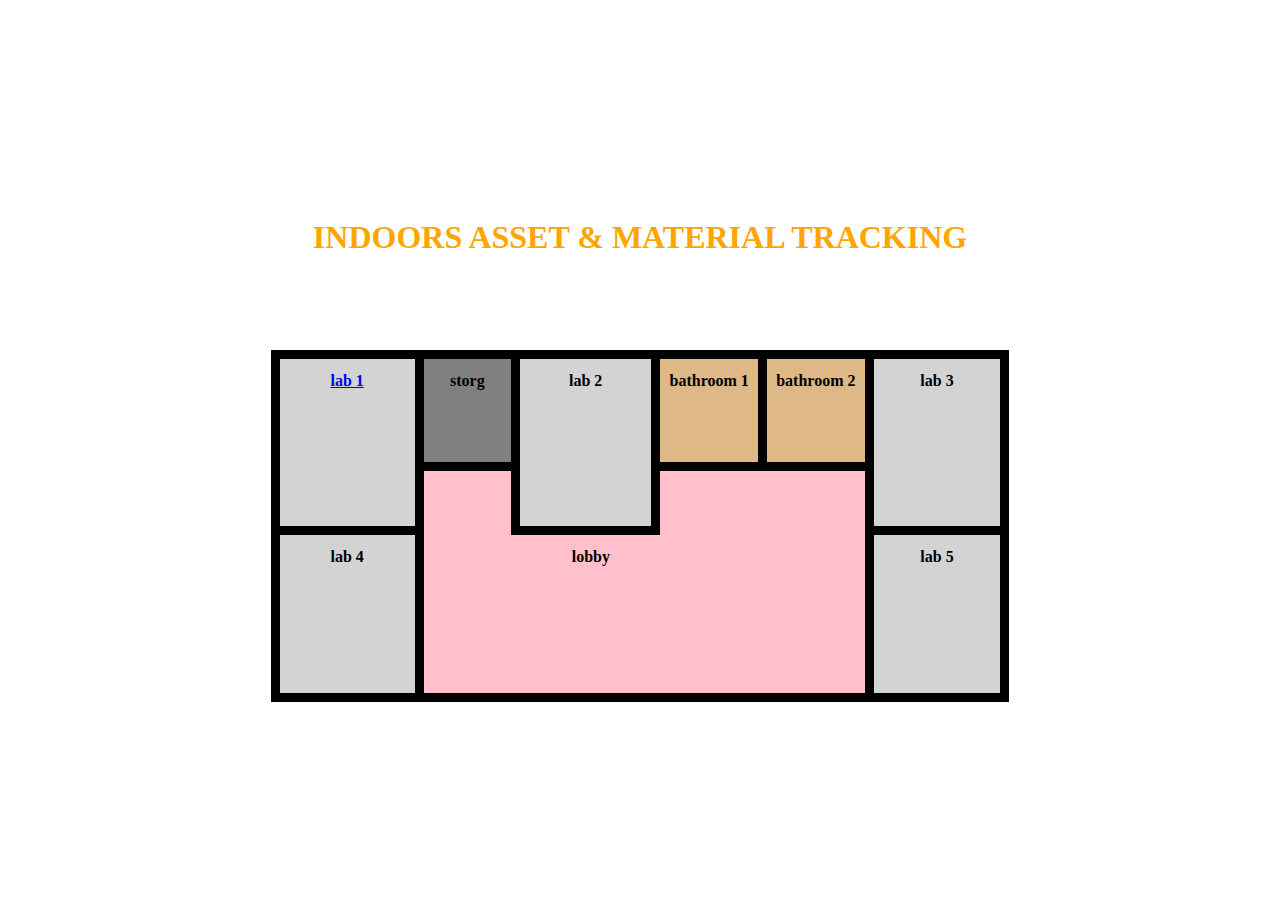
==== index.html @ 6a19b10c "Add files via upload" ====
<!DOCTYPE html>
<html lang="en">
<head>
    <meta charset="UTF-8">
    <meta name="viewport" content="width=device-width, initial-scale=1.0">
    <title>INDOORS ASSET & MATERIAL TRACKING</title>

    <style>

        body{
            display: flex;
            align-items: center;
            justify-content: center;
            flex-direction: column;
            height: 100vh;
            margin: 0;
        }

        .floor{
            display: grid;
            height: 334.86px;
            width:720.84px;
            padding: 9px;
            background-color:black;
            grid-template-columns: 135.12px 87.36px 131.28px 97.68px 97.68px 126.72px;
            grid-template-rows: 103.68px 54.72px 158.43px;
            gap: 9px;
            margin-top: 8vh;
   
        }
        .lab1{
            grid-area: 1/1/3/2;
            order: 0;
            background-color: lightgray;
            
        }
        .storg{
            grid-area: 1/2/2/3;
            order: 0;
            background-color: gray;
        }
        .lab2{
            grid-area: 1/3/3/4;
            order: 0;
            background-color: lightgray;  
            
        }
        .bathroom1{
            grid-area: 1/4/2/5;
            order: 0;
            background-color: burlywood;  
        }
        .bathroom2{
            grid-area: 1/5/2/6;
            order: 0;
            background-color: burlywood; 
        }
        .lab3{
            grid-area: 1/6/3/7;
            order: 0;
            background-color: lightgray;  
        }
        .lab4{
            grid-area: 3/1/4/2;
            order: 0;
            background-color: lightgray;  
        }
        .lobby1{
            grid-area: 2/2/4/3;
            order: 0;
            background-color: pink;
        }
        .lobby2{
            grid-area: 3/2/4/5; 
            order: 0;
            background-color: pink; 
        }
        .lobby3{
            grid-area: 2/4/4/6; 
            order: 0;
            background-color: pink;
        }
        .lab5{
            grid-area:3/6/4/7;
            order: 0;
            background-color: lightgray; 
        }
        h2{
            font-size: medium;
            text-align: center;
            margin-bottom: 20px;
        }
        h1{
            color: orange;
        }
    </style>
</head>
<body>
    <h1>INDOORS ASSET & MATERIAL TRACKING</h1>
    <div class="floor">
        <div class="lab1"> 
            <a href="webpages/lab1.html"><h2> lab 1</h2></a>        
        </div>
        <div class="storg"><h2>storg</h2></div>
        <div class="lab2"><h2> lab 2</h2></div>
        <div class="bathroom1"><h2>bathroom 1</h2></div>
        <div class="bathroom2"><h2>bathroom 2</h2></div>
        <div class="lab3"><h2> lab 3</h2></div>
        <div class="lab4"><h2> lab 4</h2></div>
        <div class="lobby1"></div>
        <div class="lobby2"><h2>lobby</h2></div>
        <div class="lobby3"></div>
        <div class="lab5"><h2> lab 5</h2></div>
    
    </div>
</body>
</html>
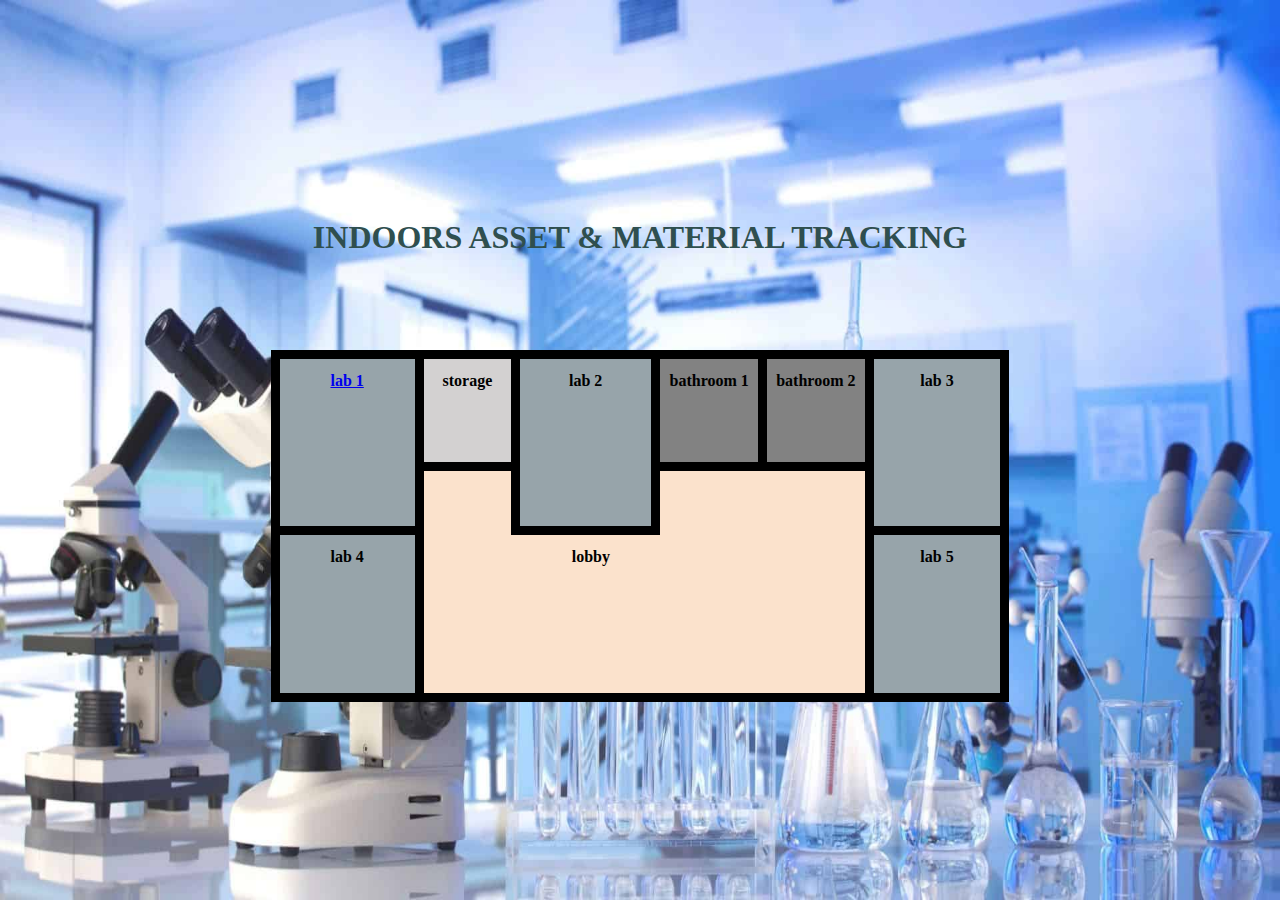
==== commit db27609a: "Add files via upload" ====
--- a/index.html
+++ b/index.html
@@ -4,96 +4,8 @@
     <meta charset="UTF-8">
     <meta name="viewport" content="width=device-width, initial-scale=1.0">
     <title>INDOORS ASSET & MATERIAL TRACKING</title>
+    <link rel="stylesheet" href="./style.css">
 
-    <style>
-
-        body{
-            display: flex;
-            align-items: center;
-            justify-content: center;
-            flex-direction: column;
-            height: 100vh;
-            margin: 0;
-        }
-
-        .floor{
-            display: grid;
-            height: 334.86px;
-            width:720.84px;
-            padding: 9px;
-            background-color:black;
-            grid-template-columns: 135.12px 87.36px 131.28px 97.68px 97.68px 126.72px;
-            grid-template-rows: 103.68px 54.72px 158.43px;
-            gap: 9px;
-            margin-top: 8vh;
-   
-        }
-        .lab1{
-            grid-area: 1/1/3/2;
-            order: 0;
-            background-color: lightgray;
-            
-        }
-        .storg{
-            grid-area: 1/2/2/3;
-            order: 0;
-            background-color: gray;
-        }
-        .lab2{
-            grid-area: 1/3/3/4;
-            order: 0;
-            background-color: lightgray;  
-            
-        }
-        .bathroom1{
-            grid-area: 1/4/2/5;
-            order: 0;
-            background-color: burlywood;  
-        }
-        .bathroom2{
-            grid-area: 1/5/2/6;
-            order: 0;
-            background-color: burlywood; 
-        }
-        .lab3{
-            grid-area: 1/6/3/7;
-            order: 0;
-            background-color: lightgray;  
-        }
-        .lab4{
-            grid-area: 3/1/4/2;
-            order: 0;
-            background-color: lightgray;  
-        }
-        .lobby1{
-            grid-area: 2/2/4/3;
-            order: 0;
-            background-color: pink;
-        }
-        .lobby2{
-            grid-area: 3/2/4/5; 
-            order: 0;
-            background-color: pink; 
-        }
-        .lobby3{
-            grid-area: 2/4/4/6; 
-            order: 0;
-            background-color: pink;
-        }
-        .lab5{
-            grid-area:3/6/4/7;
-            order: 0;
-            background-color: lightgray; 
-        }
-        h2{
-            font-size: medium;
-            text-align: center;
-            margin-bottom: 20px;
-        }
-        h1{
-            color: orange;
-        }
-    </style>
 </head>
 <body>
     <h1>INDOORS ASSET & MATERIAL TRACKING</h1>
@@ -101,7 +13,7 @@
         <div class="lab1"> 
             <a href="webpages/lab1.html"><h2> lab 1</h2></a>        
         </div>
-        <div class="storg"><h2>storg</h2></div>
+        <div class="storage"><h2>storage</h2></div>
         <div class="lab2"><h2> lab 2</h2></div>
         <div class="bathroom1"><h2>bathroom 1</h2></div>
         <div class="bathroom2"><h2>bathroom 2</h2></div>
--- a/style.css
+++ b/style.css
@@ -0,0 +1,562 @@
+
+
+@media(min-width:1201px){
+    body{
+        display: flex;
+        align-items: center;
+        justify-content: center;
+        flex-direction: column;
+        height: 100vh;
+        margin: 0;
+        background-image: url('./assets/lab2.jpg');
+        background-size: 100% 100%;
+    }
+    
+    .floor{
+        display: grid;
+        height: 334.86px;
+        width:720.84px;
+        padding: 9px;
+        background-color:black;
+        grid-template-columns: 135.12px 87.36px 131.28px 97.68px 97.68px 126.72px;
+        grid-template-rows: 103.68px 54.72px 158.43px;
+        gap: 9px;
+        margin-top: 8vh;
+        
+    
+    }
+    .lab1{
+        grid-area: 1/1/3/2;
+        order: 0;
+        background-color:rgb(151, 164, 170);
+        
+    }
+    .storage{
+        grid-area: 1/2/2/3;
+        order: 0;
+        background-color: #d3d1d1;
+    }
+    .lab2{
+        grid-area: 1/3/3/4;
+        order: 0;
+        background-color: rgb(151, 164, 170);  
+        
+    }
+    .bathroom1{
+        grid-area: 1/4/2/5;
+        order: 0;
+        background-color: #828282;  
+    }
+    .bathroom2{
+        grid-area: 1/5/2/6;
+        order: 0;
+        background-color: #828282; 
+    }
+    .lab3{
+        grid-area: 1/6/3/7;
+        order: 0;
+        background-color: rgb(151, 164, 170);  
+    }
+    .lab4{
+        grid-area: 3/1/4/2;
+        order: 0;
+        background-color: rgb(151, 164, 170);  
+    }
+    .lobby1{
+        grid-area: 2/2/4/3;
+        order: 0;
+        background-color:rgb(251, 226, 204);
+    }
+    .lobby2{
+        grid-area: 3/2/4/5; 
+        order: 0;
+        background-color:rgb(251, 226, 204); 
+    }
+    .lobby3{
+        grid-area: 2/4/4/6; 
+        order: 0;
+        background-color:rgb(251, 226, 204);
+    }
+    .lab5{
+        grid-area:3/6/4/7;
+        order: 0;
+        background-color: rgb(151, 164, 170); 
+    }
+    h2{
+        font-size: medium;
+        text-align: center;
+        margin-bottom: 20px;
+        
+    }
+    h1{
+        color: #2f4f4f;
+        
+    }
+    }
+    @media(min-width:1000px) and (max-width:1200px){
+        body{
+            display: flex;
+            align-items: center;
+            justify-content: center;
+            flex-direction: column;
+            height: 100vh;
+            margin: 0;
+            background-image: url('./assets/lab2.jpg');
+            background-size: 100% 100%;
+        }
+        
+        .floor{
+            display: grid;
+            height: 334.86px;
+            width:720.84px;
+            padding: 9px;
+            background-color:black;
+            grid-template-columns: 135.12px 87.36px 131.28px 97.68px 97.68px 126.72px;
+            grid-template-rows: 103.68px 54.72px 158.43px;
+            gap: 9px;
+            margin-top: 8vh;
+            
+        
+        }
+        .lab1{
+            grid-area: 1/1/3/2;
+            order: 0;
+            background-color:rgb(151, 164, 170);
+            
+        }
+        .storage{
+            grid-area: 1/2/2/3;
+            order: 0;
+            background-color: #d3d1d1;
+        }
+        .lab2{
+            grid-area: 1/3/3/4;
+            order: 0;
+            background-color: rgb(151, 164, 170);  
+            
+        }
+        .bathroom1{
+            grid-area: 1/4/2/5;
+            order: 0;
+            background-color: #828282;  
+        }
+        .bathroom2{
+            grid-area: 1/5/2/6;
+            order: 0;
+            background-color: #828282; 
+        }
+        .lab3{
+            grid-area: 1/6/3/7;
+            order: 0;
+            background-color: rgb(151, 164, 170);  
+        }
+        .lab4{
+            grid-area: 3/1/4/2;
+            order: 0;
+            background-color: rgb(151, 164, 170);  
+        }
+        .lobby1{
+            grid-area: 2/2/4/3;
+            order: 0;
+            background-color:rgb(251, 226, 204);
+        }
+        .lobby2{
+            grid-area: 3/2/4/5; 
+            order: 0;
+            background-color:rgb(251, 226, 204); 
+        }
+        .lobby3{
+            grid-area: 2/4/4/6; 
+            order: 0;
+            background-color:rgb(251, 226, 204);
+        }
+        .lab5{
+            grid-area:3/6/4/7;
+            order: 0;
+            background-color: rgb(151, 164, 170); 
+        }
+        h2{
+            font-size: medium;
+            text-align: center;
+            margin-bottom: 20px;
+            
+        }
+        h1{
+            color: #2f4f4f;
+            
+        }
+      }
+      @media(min-width:800px) and (max-width:999px)
+      {
+        body{
+            display: flex;
+            align-items: center;
+            justify-content: center;
+            flex-direction: column;
+            height: 100vh;
+            margin: 0;
+            background-image: url('./assets/lab2.jpg') ;
+            background-size: 100% 100%
+        }
+        
+        .floor{
+            display: grid;
+            height: 251.145px;
+            width:540.63px;
+            padding: 6.75px;
+            background-color:black;
+            grid-template-columns: 101.34px 65.52px 98.46px 73.26px 73.26px 95.04px;
+            grid-template-rows:77.76px 41.04px 118.8225px;
+            gap: 6.75px;
+            margin-top: 8vh;
+        
+        }
+        .lab1{
+            grid-area: 1/1/3/2;
+            order: 0;
+            background-color: rgb(151, 164, 170);
+        }
+        .storage{
+            grid-area: 1/2/2/3;
+            order: 0;
+            background-color: #d3d1d1;
+        }
+        .lab2{
+            grid-area: 1/3/3/4;
+            order: 0;
+            background-color: rgb(151, 164, 170); 
+            
+        }
+        .bathroom1{
+            grid-area: 1/4/2/5;
+            order: 0;
+            background-color: #828282;  
+        }
+        .bathroom2{
+            grid-area: 1/5/2/6;
+            order: 0;
+            background-color: #828282; 
+        }
+        .lab3{
+            grid-area: 1/6/3/7;
+            order: 0;
+            background-color: rgb(151, 164, 170); 
+        }
+        .lab4{
+            grid-area: 3/1/4/2;
+            order: 0;
+            background-color: rgb(151, 164, 170); 
+        }
+        .lobby1{
+            grid-area: 2/2/4/3;
+            order: 0;
+            background-color:rgb(251, 226, 204);
+        }
+        .lobby2{
+            grid-area: 3/2/4/5; 
+            order: 0;
+            background-color:rgb(251, 226, 204);
+        }
+        .lobby3{
+            grid-area: 2/4/4/6; 
+            order: 0;
+            background-color:rgb(251, 226, 204);
+        }
+        .lab5{
+            grid-area:3/6/4/7;
+            order: 0;
+            background-color: rgb(151, 164, 170); 
+        }
+        h2{
+            font-size: small;
+            text-align: center;
+            margin-bottom: 20px;
+            
+        }
+        h1{
+            color: #2f4f4f;
+            font-size: x-large;
+            
+        }
+      }
+      @media(min-width:600px) and (max-width:799px)
+      {
+        body{
+            display: flex;
+            align-items: center;
+            justify-content: center;
+            flex-direction: column;
+            height: 100vh;
+            margin: 0;
+            background-image: url('./assets/lab2.jpg');
+            background-size: 100% 100%;
+        }
+        
+        .floor{
+            display: grid;
+            height: 217.659px;
+            width:468.546px;
+            padding: 5.85px;
+            background-color:black;
+            grid-template-columns: 85.878px 56.784px 85.332px 63.492px 63.492px 82.368px;
+            grid-template-rows: 68.692px 35.568px 102.9795px;
+            gap: 5.85px;
+            margin-top: 5.2vh;
+            
+        
+        }
+        .lab1{
+            grid-area: 1/1/3/2;
+            order: 0;
+            background-color:rgb(151, 164, 170);
+            
+        }
+        .storage{
+            grid-area: 1/2/2/3;
+            order: 0;
+            background-color: #d3d1d1;
+        }
+        .lab2{
+            grid-area: 1/3/3/4;
+            order: 0;
+            background-color: rgb(151, 164, 170);  
+            
+        }
+        .bathroom1{
+            grid-area: 1/4/2/5;
+            order: 0;
+            background-color: #828282;  
+        }
+        .bathroom2{
+            grid-area: 1/5/2/6;
+            order: 0;
+            background-color: #828282; 
+        }
+        .lab3{
+            grid-area: 1/6/3/7;
+            order: 0;
+            background-color: rgb(151, 164, 170);  
+        }
+        .lab4{
+            grid-area: 3/1/4/2;
+            order: 0;
+            background-color: rgb(151, 164, 170);  
+        }
+        .lobby1{
+            grid-area: 2/2/4/3;
+            order: 0;
+            background-color:rgb(251, 226, 204);
+        }
+        .lobby2{
+            grid-area: 3/2/4/5; 
+            order: 0;
+            background-color:rgb(251, 226, 204); 
+        }
+        .lobby3{
+            grid-area: 2/4/4/6; 
+            order: 0;
+            background-color:rgb(251, 226, 204);
+        }
+        .lab5{
+            grid-area:3/6/4/7;
+            order: 0;
+            background-color: rgb(151, 164, 170); 
+        }
+        h2{
+            font-size: x-small;
+            text-align: center;
+            margin-bottom: 20px;
+            
+        }
+        h1{
+            color: #2f4f4f;
+            font-size: large;
+        }
+      }
+      @media(min-width:481px) and (max-width:599px)
+      {
+        body{
+            display: flex;
+            align-items: center;
+            justify-content: center;
+            flex-direction: column;
+            height: 100vh;
+            margin: 0;
+            background-image: url('./assets/lab2.jpg') ;
+            background-size: 100% 100%
+        }
+        
+        .floor{
+            display: grid;
+            height:129.43px;
+            width:315.42px;
+            padding: 4px;
+            grid-template-columns: 60.56px 36.68px 58.64px 41.84px 41.84px 56.36px;
+            grid-template-rows: 42.355px 17.86px 60.215px;
+            gap: 4px;
+            background-color: rgb(1, 48, 17);
+            margin-top: 2.5vh;
+        
+        }
+        .lab1{
+            grid-area: 1/1/3/2;
+            order: 0;
+            background-color: rgb(151, 164, 170);
+        }
+        .storage{
+            grid-area: 1/2/2/3;
+            order: 0;
+            background-color: #d3d1d1;
+        }
+        .lab2{
+            grid-area: 1/3/3/4;
+            order: 0;
+            background-color: rgb(151, 164, 170); 
+            
+        }
+        .bathroom1{
+            grid-area: 1/4/2/5;
+            order: 0;
+            background-color: #828282;  
+        }
+        .bathroom2{
+            grid-area: 1/5/2/6;
+            order: 0;
+            background-color: #828282; 
+        }
+        .lab3{
+            grid-area: 1/6/3/7;
+            order: 0;
+            background-color: rgb(151, 164, 170); 
+        }
+        .lab4{
+            grid-area: 3/1/4/2;
+            order: 0;
+            background-color: rgb(151, 164, 170); 
+        }
+        .lobby1{
+            grid-area: 2/2/4/3;
+            order: 0;
+            background-color:rgb(251, 226, 204);
+        }
+        .lobby2{
+            grid-area: 3/2/4/5; 
+            order: 0;
+            background-color:rgb(251, 226, 204);
+        }
+        .lobby3{
+            grid-area: 2/4/4/6; 
+            order: 0;
+            background-color:rgb(251, 226, 204);
+        }
+        .lab5{
+            grid-area:3/6/4/7;
+            order: 0;
+            background-color: rgb(151, 164, 170); 
+        }
+        h2{
+            font-size: 7px;
+            text-align: center;
+            margin-bottom: 20px;
+           
+        }
+        h1{
+            color: #2f4f4f;
+            font-size: medium;
+            text-align: center;
+           
+        }
+      }
+      @media (min-width:319px) and (max-width:480px){
+        body{
+            display: flex;
+            align-items: center;
+            justify-content: center;
+            flex-direction: column;
+            height: 100vh;
+            margin: 0;
+            background-image: url('./assets/lab2.jpg') ;
+            background-size: 100% 100%
+        }
+        
+        .floor{
+            display: grid;
+            height:129.43px;
+            width:315.42px;
+            padding: 4px;
+            grid-template-columns: 60.56px 36.68px 58.64px 41.84px 41.84px 56.36px;
+            grid-template-rows: 42.355px 17.86px 60.215px;
+            gap: 4px;
+            background-color: rgb(1, 48, 17);
+            margin-top: 2.5vh;
+        
+        }
+        .lab1{
+            grid-area: 1/1/3/2;
+            order: 0;
+            background-color: rgb(151, 164, 170);
+        }
+        .storage{
+            grid-area: 1/2/2/3;
+            order: 0;
+            background-color: #d3d1d1;
+        }
+        .lab2{
+            grid-area: 1/3/3/4;
+            order: 0;
+            background-color: rgb(151, 164, 170); 
+            
+        }
+        .bathroom1{
+            grid-area: 1/4/2/5;
+            order: 0;
+            background-color: #828282;  
+        }
+        .bathroom2{
+            grid-area: 1/5/2/6;
+            order: 0;
+            background-color: #828282; 
+        }
+        .lab3{
+            grid-area: 1/6/3/7;
+            order: 0;
+            background-color: rgb(151, 164, 170); 
+        }
+        .lab4{
+            grid-area: 3/1/4/2;
+            order: 0;
+            background-color: rgb(151, 164, 170); 
+        }
+        .lobby1{
+            grid-area: 2/2/4/3;
+            order: 0;
+            background-color:rgb(251, 226, 204);
+        }
+        .lobby2{
+            grid-area: 3/2/4/5; 
+            order: 0;
+            background-color:rgb(251, 226, 204);
+        }
+        .lobby3{
+            grid-area: 2/4/4/6; 
+            order: 0;
+            background-color:rgb(251, 226, 204);
+        }
+        .lab5{
+            grid-area:3/6/4/7;
+            order: 0;
+            background-color: rgb(151, 164, 170); 
+        }
+        h2{
+            font-size: 7px;
+            text-align: center;
+            margin-bottom: 20px;
+           
+        }
+        h1{
+            color: #2f4f4f;
+            font-size: medium;
+            text-align: center;
+           
+        }
+      }
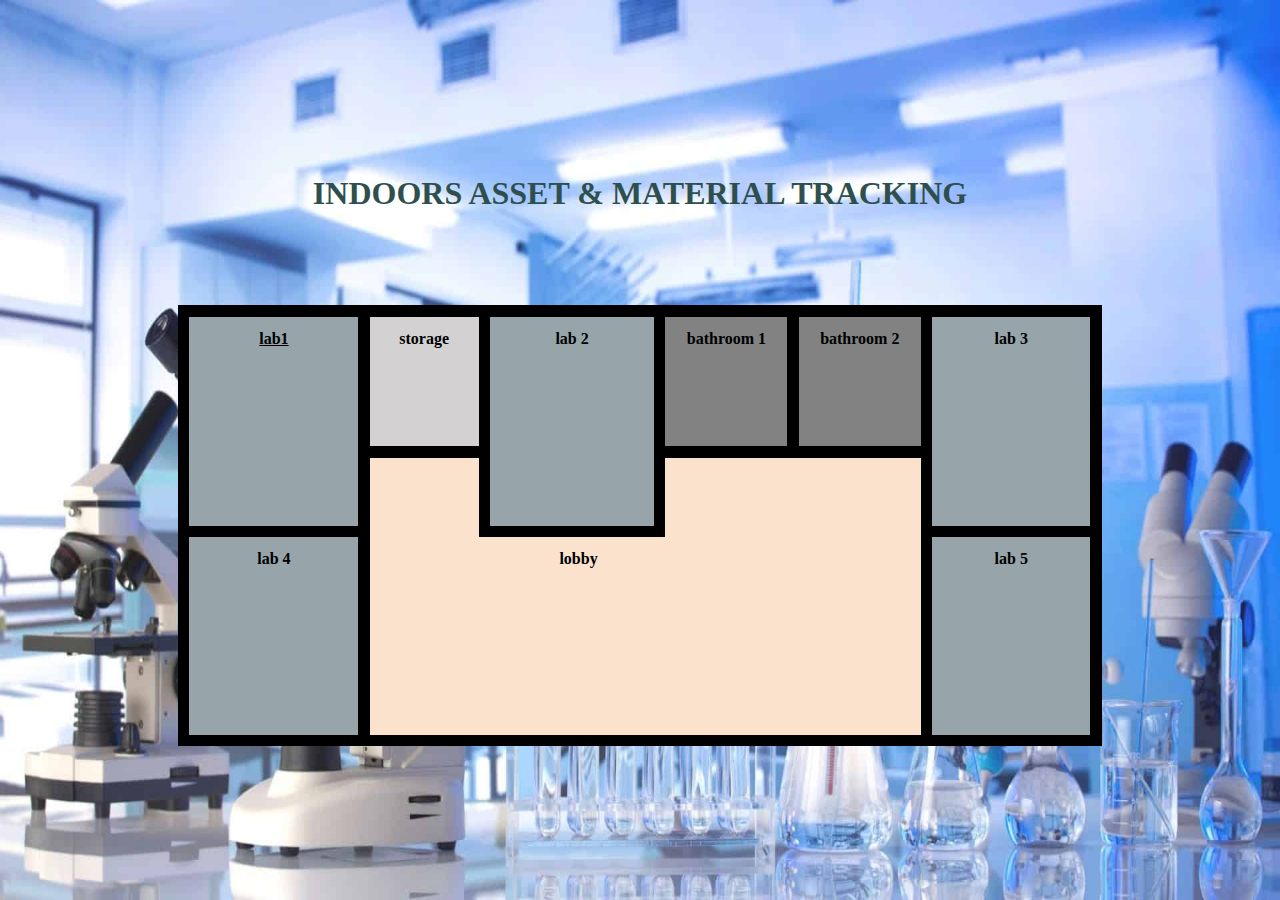
==== commit b83012ac: "Add files via upload" ====
--- a/index.html
+++ b/index.html
@@ -4,14 +4,14 @@
     <meta charset="UTF-8">
     <meta name="viewport" content="width=device-width, initial-scale=1.0">
     <title>INDOORS ASSET & MATERIAL TRACKING</title>
-    <link rel="stylesheet" href="./style.css">
+    <link rel="stylesheet" type="text/css" href="./style.css">
 
 </head>
 <body>
     <h1>INDOORS ASSET & MATERIAL TRACKING</h1>
     <div class="floor">
-        <div class="lab1"> 
-            <a href="webpages/lab1.html"><h2> lab 1</h2></a>        
+        <div class="lab1">
+            <a href="lab1.html"><h2>lab1</h2></a>
         </div>
         <div class="storage"><h2>storage</h2></div>
         <div class="lab2"><h2> lab 2</h2></div>
@@ -23,7 +23,7 @@
         <div class="lobby2"><h2>lobby</h2></div>
         <div class="lobby3"></div>
         <div class="lab5"><h2> lab 5</h2></div>
-    
+
     </div>
 </body>
 </html>--- a/style.css
+++ b/style.css
@@ -14,13 +14,13 @@
     
     .floor{
         display: grid;
-        height: 334.86px;
-        width:720.84px;
-        padding: 9px;
+        height: 418.575px;
+        width:901.05px;
+        padding: 11.25px;
         background-color:black;
-        grid-template-columns: 135.12px 87.36px 131.28px 97.68px 97.68px 126.72px;
-        grid-template-rows: 103.68px 54.72px 158.43px;
-        gap: 9px;
+        grid-template-columns: 168.9px 109.2px 164.1px 122.1px 122.1px 158.4px;
+        grid-template-rows: 129.6px 68.4px 198.0375px;
+        gap: 11.25px;
         margin-top: 8vh;
         
     
@@ -30,6 +30,12 @@
         order: 0;
         background-color:rgb(151, 164, 170);
         
+    }
+    .lab1 a{
+        display: block;
+        height: 100%;
+        width: 100%; 
+        color: black; 
     }
     .storage{
         grid-area: 1/2/2/3;
@@ -123,6 +129,12 @@
             order: 0;
             background-color:rgb(151, 164, 170);
             
+        }
+        .lab1 a{
+            display: block;
+            height: 100%;
+            width: 100%;  
+            color: black; 
         }
         .storage{
             grid-area: 1/2/2/3;
@@ -216,6 +228,12 @@
             order: 0;
             background-color: rgb(151, 164, 170);
         }
+        .lab1 a{
+            display: block;
+            height: 100%;
+            width: 100%; 
+            color: black;  
+        }
         .storage{
             grid-area: 1/2/2/3;
             order: 0;
@@ -311,6 +329,12 @@
             background-color:rgb(151, 164, 170);
             
         }
+        .lab1 a{
+            display: block;
+            height: 100%;
+            width: 100%;
+            color: black;   
+        }
         .storage{
             grid-area: 1/2/2/3;
             order: 0;
@@ -403,6 +427,12 @@
             order: 0;
             background-color: rgb(151, 164, 170);
         }
+        .lab1 a{
+            display: block;
+            height: 100%;
+            width: 100%;
+            color: black;   
+        }
         .storage{
             grid-area: 1/2/2/3;
             order: 0;
@@ -496,6 +526,12 @@
             order: 0;
             background-color: rgb(151, 164, 170);
         }
+        .lab1 a{
+            display: block;
+            height: 100%;
+            width: 100%; 
+            color: black;  
+        }
         .storage{
             grid-area: 1/2/2/3;
             order: 0;
@@ -559,4 +595,4 @@
             text-align: center;
            
         }
-      }
+      }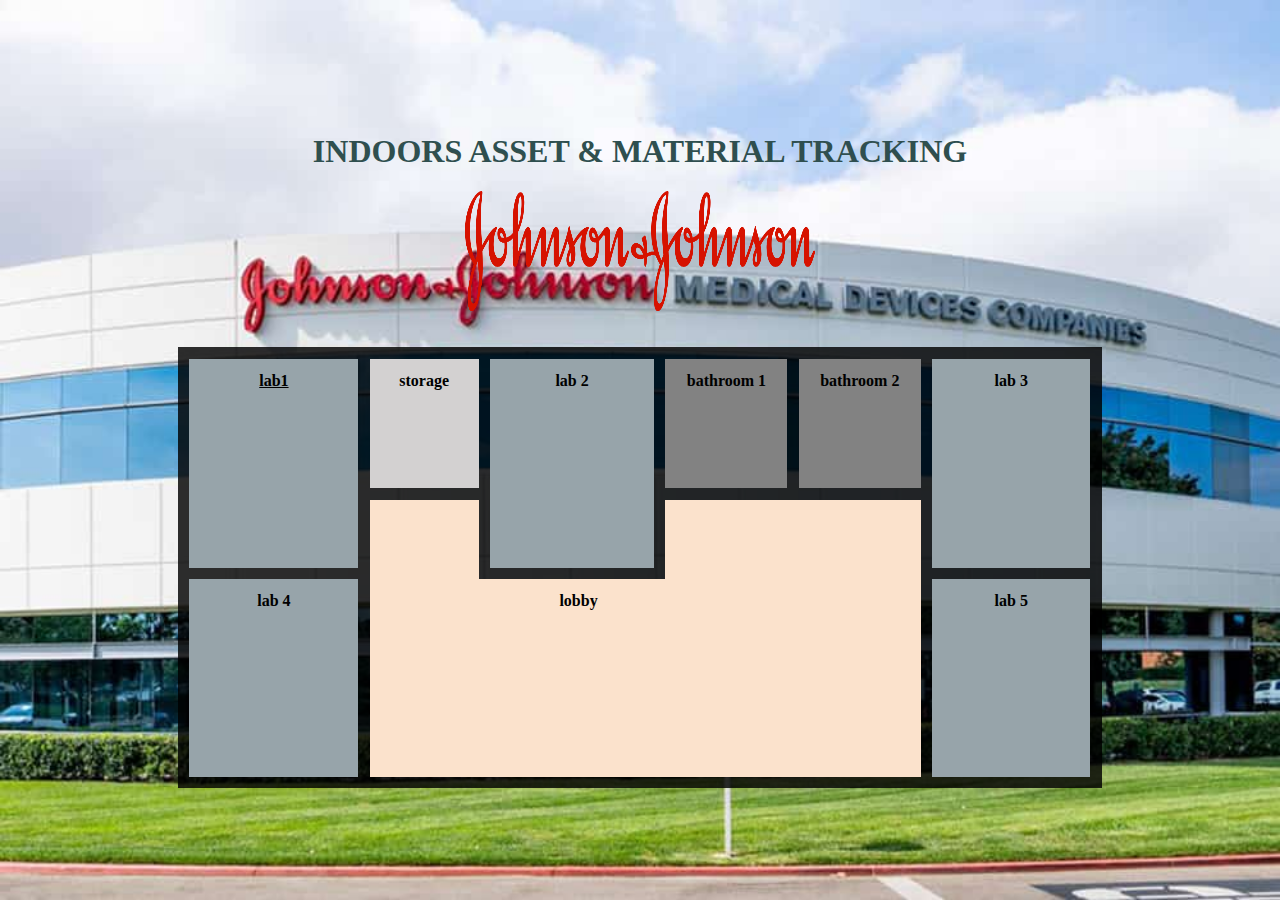
==== commit e26c23c5: "Add files via upload" ====
--- a/index.html
+++ b/index.html
@@ -9,6 +9,7 @@
 </head>
 <body>
     <h1>INDOORS ASSET & MATERIAL TRACKING</h1>
+    <div class="jhonson"></div>
     <div class="floor">
         <div class="lab1">
             <a href="lab1.html"><h2>lab1</h2></a>
--- a/style.css
+++ b/style.css
@@ -8,23 +8,31 @@
         flex-direction: column;
         height: 100vh;
         margin: 0;
-        background-image: url('./assets/lab2.jpg');
+        background-image: url('./assets/j&j1.jpg');
+            background-size: 100% 100%;
+        
+    }
+    .jhonson{
+        background-image: url('./assets/j&j.png');
+        height: 120px;
+        width: 350px;
         background-size: 100% 100%;
     }
-    
     .floor{
         display: grid;
         height: 418.575px;
         width:901.05px;
         padding: 11.25px;
-        background-color:black;
+        background-color: rgba(0, 0, 0, 0.82); ;
         grid-template-columns: 168.9px 109.2px 164.1px 122.1px 122.1px 158.4px;
         grid-template-rows: 129.6px 68.4px 198.0375px;
         gap: 11.25px;
-        margin-top: 8vh;
+        margin-top: 4vh;
+
         
     
     }
+    
     .lab1{
         grid-area: 1/1/3/2;
         order: 0;
@@ -96,6 +104,7 @@
     }
     h1{
         color: #2f4f4f;
+        
         
     }
     }
@@ -107,10 +116,16 @@
             flex-direction: column;
             height: 100vh;
             margin: 0;
-            background-image: url('./assets/lab2.jpg');
-            background-size: 100% 100%;
-        }
-        
+            background-image: url('./assets/j&j1.jpg');
+            background-size: 100% 100%;
+            
+        }
+        .jhonson{
+            background-image: url('./assets/j&j.png');
+            height:40px;
+            width: 300px;
+            background-size: 100% 100%;
+        }
         .floor{
             display: grid;
             height: 334.86px;
@@ -120,7 +135,9 @@
             grid-template-columns: 135.12px 87.36px 131.28px 97.68px 97.68px 126.72px;
             grid-template-rows: 103.68px 54.72px 158.43px;
             gap: 9px;
-            margin-top: 8vh;
+            margin-top: 2vh;
+            margin-bottom: 2vh;
+
             
         
         }
@@ -195,7 +212,7 @@
         }
         h1{
             color: #2f4f4f;
-            
+            margin-bottom: 3vh;
         }
       }
       @media(min-width:800px) and (max-width:999px)
@@ -207,10 +224,17 @@
             flex-direction: column;
             height: 100vh;
             margin: 0;
-            background-image: url('./assets/lab2.jpg') ;
-            background-size: 100% 100%
-        }
-        
+            background-image: url('./assets/j&j1.jpg');
+            background-size: 100% 100%;
+            
+        }
+        .jhonson{
+            background-image: url('./assets/j&j.png');
+            height: 30px;
+            width: 200px;
+            background-size: 100% 100%;
+            
+        }
         .floor{
             display: grid;
             height: 251.145px;
@@ -220,7 +244,7 @@
             grid-template-columns: 101.34px 65.52px 98.46px 73.26px 73.26px 95.04px;
             grid-template-rows:77.76px 41.04px 118.8225px;
             gap: 6.75px;
-            margin-top: 8vh;
+            margin-top: 2vh;
         
         }
         .lab1{
@@ -306,10 +330,15 @@
             flex-direction: column;
             height: 100vh;
             margin: 0;
-            background-image: url('./assets/lab2.jpg');
-            background-size: 100% 100%;
-        }
-        
+            background-image: url('./assets/j&j1.jpg');
+            background-size: 100% 100%;
+        }
+        .jhonson{
+            background-image: url('./assets/j&j.png');
+            height: 30px;
+            width: 170px;
+            background-size: 100% 100%;
+        }
         .floor{
             display: grid;
             height: 217.659px;
@@ -319,7 +348,7 @@
             grid-template-columns: 85.878px 56.784px 85.332px 63.492px 63.492px 82.368px;
             grid-template-rows: 68.692px 35.568px 102.9795px;
             gap: 5.85px;
-            margin-top: 5.2vh;
+            margin-top: 3px;
             
         
         }
@@ -406,10 +435,123 @@
             flex-direction: column;
             height: 100vh;
             margin: 0;
-            background-image: url('./assets/lab2.jpg') ;
-            background-size: 100% 100%
-        }
-        
+            background-image: url('./assets/j&j1.jpg');
+            background-size: 100% 100%;
+            
+        }
+        .jhonson{
+            background-image: url('./assets/j&j.png');
+            height: 30px;
+            width: 120px;
+            background-size: 100% 100%;
+        }
+        .floor{
+            display: grid;
+            height:149.43px;
+            width:315.42px;
+            padding: 4px;
+            grid-template-columns: 60.56px 36.68px 58.64px 41.84px 41.84px 56.36px;
+            grid-template-rows: 48.355px 25.86px 68.215px;
+            gap: 4px;
+            background-color: rgb(1, 48, 17);
+            margin-bottom: 10px;
+            margin-top: 2vh;
+        
+        }
+        .lab1{
+            grid-area: 1/1/3/2;
+            order: 0;
+            background-color: rgb(151, 164, 170);
+        }
+        .lab1 a{
+            display: block;
+            height: 100%;
+            width: 100%;
+            color: black;   
+        }
+        .storage{
+            grid-area: 1/2/2/3;
+            order: 0;
+            background-color: #d3d1d1;
+        }
+        .lab2{
+            grid-area: 1/3/3/4;
+            order: 0;
+            background-color: rgb(151, 164, 170); 
+            
+        }
+        .bathroom1{
+            grid-area: 1/4/2/5;
+            order: 0;
+            background-color: #828282;  
+        }
+        .bathroom2{
+            grid-area: 1/5/2/6;
+            order: 0;
+            background-color: #828282; 
+        }
+        .lab3{
+            grid-area: 1/6/3/7;
+            order: 0;
+            background-color: rgb(151, 164, 170); 
+        }
+        .lab4{
+            grid-area: 3/1/4/2;
+            order: 0;
+            background-color: rgb(151, 164, 170); 
+        }
+        .lobby1{
+            grid-area: 2/2/4/3;
+            order: 0;
+            background-color:rgb(251, 226, 204);
+        }
+        .lobby2{
+            grid-area: 3/2/4/5; 
+            order: 0;
+            background-color:rgb(251, 226, 204);
+        }
+        .lobby3{
+            grid-area: 2/4/4/6; 
+            order: 0;
+            background-color:rgb(251, 226, 204);
+        }
+        .lab5{
+            grid-area:3/6/4/7;
+            order: 0;
+            background-color: rgb(151, 164, 170); 
+        }
+        h2{
+            font-size: 7px;
+            text-align: center;
+            margin-bottom: 20px;
+           
+        }
+        h1{
+            color: #2f4f4f;
+            font-size: medium;
+            text-align: center;
+           
+        }
+      }
+      @media (min-width:319px) and (max-width:480px){
+        body{
+            display: flex;
+            align-items: center;
+            justify-content: center;
+            flex-direction: column;
+            height: 100vh;
+            margin: 0;
+            background-image: url('./assets/j&j1.jpg');
+            background-size: 100% 100%;
+           
+        }
+        .jhonson{
+            background-image: url('./assets/j&j.png');
+            height: 70px;
+            width: 100px;
+            background-size: 100% 100%;
+            margin-bottom: 4vh;
+        }
         .floor{
             display: grid;
             height:129.43px;
@@ -419,7 +561,8 @@
             grid-template-rows: 42.355px 17.86px 60.215px;
             gap: 4px;
             background-color: rgb(1, 48, 17);
-            margin-top: 2.5vh;
+            margin-bottom: 2vh;
+           
         
         }
         .lab1{
@@ -430,8 +573,8 @@
         .lab1 a{
             display: block;
             height: 100%;
-            width: 100%;
-            color: black;   
+            width: 100%; 
+            color: black;  
         }
         .storage{
             grid-area: 1/2/2/3;
@@ -492,107 +635,8 @@
         }
         h1{
             color: #2f4f4f;
-            font-size: medium;
+            font-size: small;
             text-align: center;
            
         }
-      }
-      @media (min-width:319px) and (max-width:480px){
-        body{
-            display: flex;
-            align-items: center;
-            justify-content: center;
-            flex-direction: column;
-            height: 100vh;
-            margin: 0;
-            background-image: url('./assets/lab2.jpg') ;
-            background-size: 100% 100%
-        }
-        
-        .floor{
-            display: grid;
-            height:129.43px;
-            width:315.42px;
-            padding: 4px;
-            grid-template-columns: 60.56px 36.68px 58.64px 41.84px 41.84px 56.36px;
-            grid-template-rows: 42.355px 17.86px 60.215px;
-            gap: 4px;
-            background-color: rgb(1, 48, 17);
-            margin-top: 2.5vh;
-        
-        }
-        .lab1{
-            grid-area: 1/1/3/2;
-            order: 0;
-            background-color: rgb(151, 164, 170);
-        }
-        .lab1 a{
-            display: block;
-            height: 100%;
-            width: 100%; 
-            color: black;  
-        }
-        .storage{
-            grid-area: 1/2/2/3;
-            order: 0;
-            background-color: #d3d1d1;
-        }
-        .lab2{
-            grid-area: 1/3/3/4;
-            order: 0;
-            background-color: rgb(151, 164, 170); 
-            
-        }
-        .bathroom1{
-            grid-area: 1/4/2/5;
-            order: 0;
-            background-color: #828282;  
-        }
-        .bathroom2{
-            grid-area: 1/5/2/6;
-            order: 0;
-            background-color: #828282; 
-        }
-        .lab3{
-            grid-area: 1/6/3/7;
-            order: 0;
-            background-color: rgb(151, 164, 170); 
-        }
-        .lab4{
-            grid-area: 3/1/4/2;
-            order: 0;
-            background-color: rgb(151, 164, 170); 
-        }
-        .lobby1{
-            grid-area: 2/2/4/3;
-            order: 0;
-            background-color:rgb(251, 226, 204);
-        }
-        .lobby2{
-            grid-area: 3/2/4/5; 
-            order: 0;
-            background-color:rgb(251, 226, 204);
-        }
-        .lobby3{
-            grid-area: 2/4/4/6; 
-            order: 0;
-            background-color:rgb(251, 226, 204);
-        }
-        .lab5{
-            grid-area:3/6/4/7;
-            order: 0;
-            background-color: rgb(151, 164, 170); 
-        }
-        h2{
-            font-size: 7px;
-            text-align: center;
-            margin-bottom: 20px;
-           
-        }
-        h1{
-            color: #2f4f4f;
-            font-size: medium;
-            text-align: center;
-           
-        }
       }